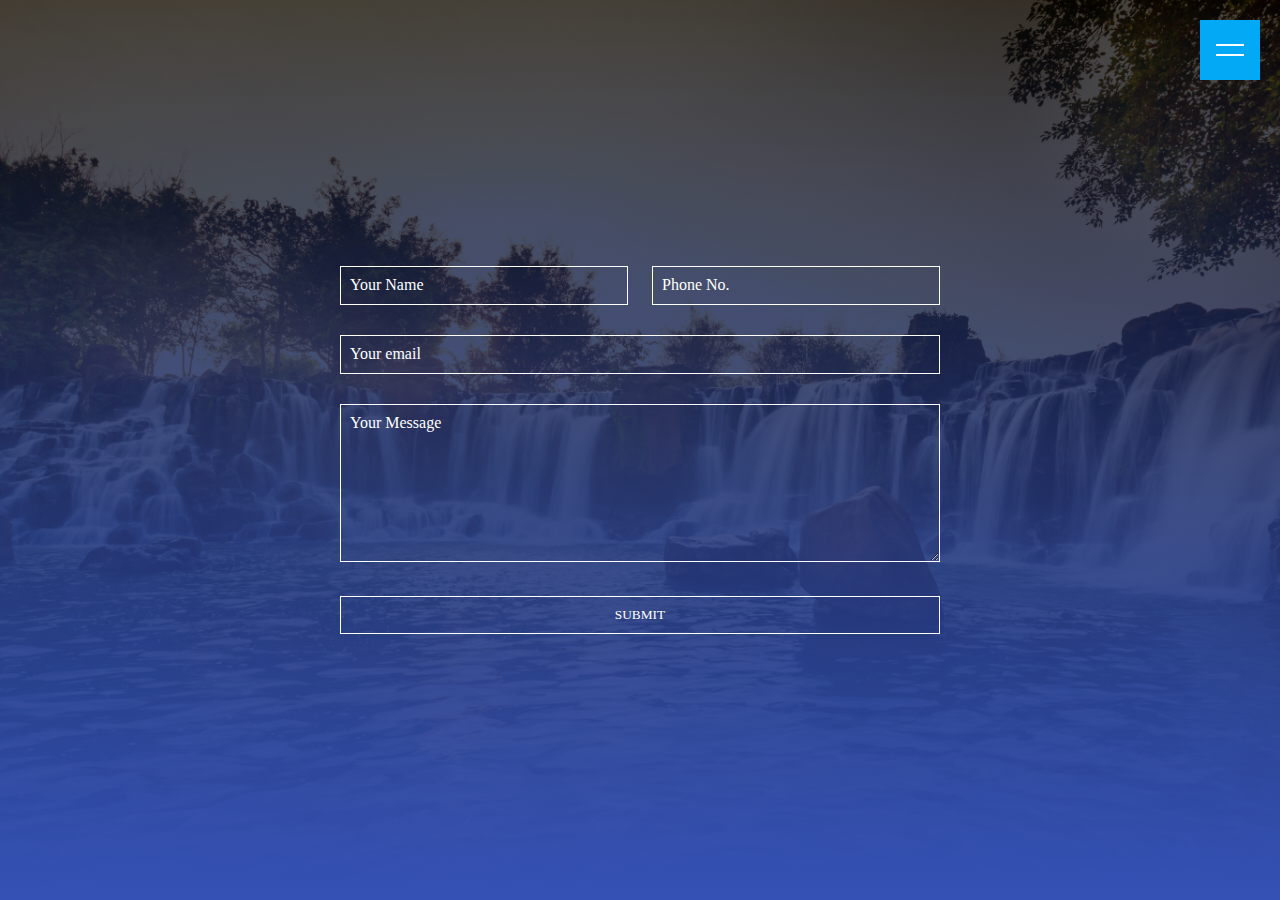
==== contact.html @ a9769a6f "first commit" ====
<!DOCTYPE html>
<html lang="en">
<head>
<meta charset="UTF-8">
<meta http-equiv="X-UA-Compatible" content="IE=edge">
<meta name="viewport" content="width=device-width, initial-scale=1.0">
<title>Rahul Gandhi - Web Developer, Programmer, ML Enthusiast </title>

<link rel="stylesheet" href="stylesheet.css">
<link rel="stylesheet" href="https://cdnjs.cloudflare.com/ajax/libs/font-awesome/6.7.1/css/all.min.css" integrity="sha512-5Hs3dF2AEPkpNAR7UiOHba+lRSJNeM2ECkwxUIxC1Q/FLycGTbNapWXB4tP889k5T5Ju8fs4b1P5z/iB4nMfSQ==" crossorigin="anonymous" referrerpolicy="no-referrer" />

</head>
<body>

    <div id="toggle"></div>

    <div id="sidebar">
        <ul>
            <li><a href="index.html">Home</a></li>
            <li><a href="intro.html">About</a></li>
            <li><a href="skill.html">Skills</a></li>
            <li><a href="projects.html">Projects</a></li>
            <li><a href="contact.html">Contact</a></li>
        </ul>
    </div>

    <script>
        const toggle = document.getElementById('toggle');
        const sidebar = document.getElementById('sidebar');

        document.onclick = function(e) {
            if (e.target.id !== 'sidebar' && e.target.id !== 'toggle') {
                toggle.classList.remove('active');
                sidebar.classList.remove('active');
            }
        }

        toggle.onclick = function() {
            toggle.classList.toggle('active');
            sidebar.classList.toggle('active');
        }
    </script>
        <!--<div class="container">
            <div class="contactInfo">
            <div class="box">
            <div class="icon"><i class="fa fa-map-marker" aria-hidden="true"></i></div>
            <div class="text"><h3> Address</h3><p> Dhanbad , Jharkhand</p></div>
            </div>
            </div>

            <div class = "box">
                <div class ="icon"><i class="fa fa-phone" aria-hidden="true"></i>
                </div>
                <div class ="text">
                    <h3> Phone No</h3>
                    <p> 9113100542</p>
                </div>
            </div>

            
                <div class ="icon"><i class="fa fa-envelope-o" aria-hidden="true"></i>
                </div>
                <div class ="text">
                    <h3> Email</h3>
                    <p> riya4office@gmail.com</p>
                </div>
            </div>

           </div>
           
           <div class ="contactForm"> 

            <form>
                <h2> Send Message</h2>
                <div class ="inputBox">
                    <input type ="text" name="" required = "required">
                    <span> Full Name</span>
                </div>

                <div class ="inputBox">
                    <input type ="text" name="" required = "required">
                    <span>Email</span>
                </div>

                <div class ="inputBox">
                    <textarea required ="required"></textarea> 
                    <span>Type your Message</span>
                </div>
                
                <div class ="inputBox">
                    <input type ="submit" name="" required = "send">
            
                </div>
            </form>
            

    </div>
      </div>  
    </div>-->

    <div class = "hero">
        <form>
            <div class ="row">
<div class ="input-group">
            <input type ="text" id="name" required>
            <label for="name"><i class="fa-solid fa-user"></i> Your Name</label>
        
    </div>

    <div class ="input-group">
        <input type ="text" id="number" required>
        <label for="number"><i class="fa-solid fa-phone"></i> Phone No.</label>
    
</div>
</div>
<!--<div class ="input-group">
    <textarea id ="me" rows="8"></textarea> 
    <label for="message">Your Message</label>

</div>-->


<div class ="input-group">
    <input type ="text" id="name" required>
    <label for="email"> <i class="fa-solid fa-envelope"></i> Your email</label>

</div>

<div class ="input-group">
    <textarea id ="me" rows="8" required></textarea> 
    <label for="message"><i class="fas fa-comments"></i> Your Message</label>

</div>

<button type ="submit">SUBMIT <i class ="fas fa-paper-plane"></i></button>

</form>
</body>
</html>
---- stylesheet.css ----
@import url('https://fonts.googleapis.com/css?family=Fira+Sans&display=swap');
@import url('https://fonts.googleapis.com/css2?family=Source+Code+Pro:wght@300&display=swap');
* {
    margin:0;
    padding:0;
    box-sizing: border-box;
}


#toggle{

   position:fixed;
   top:20px;
   right  :  20px;
   width: 60px;
   height: 60px;
   background:#03a9f4;
   cursor:pointer;
   display:flex;
   justify-content:center;
   align-items:center;}



#toggle::before{

    content: '';
    position: absolute;
    width:28px;
    height:2px;
    background:#fff;
    transform:translateY(-5px);
    transition: 0.2s;
}

#toggle::after{

    content:'';
    position:absolute;
    width:28px;
    height:2px;
    background: #fff;
    transform: translateY(5px);
    transition: 0.2s;
}

    #toggle.active::before{
        transform: translateY(0px) rotate(45deg);
    }

    #toggle.active::after{
        transform:translateY(0px) rotate(-45deg);
    }

/*.sidebar{

    background-color: rgb(223, 218, 218);
    /*width:17vw;*//* width:100vw;
    font-family: 'Fira Sans' , sans-serif;
    height:100vh;*/
    /*.sidebar {
        position:fixed;
        background-color: rgb(223, 218, 218);
        width: 250px;          /* Fixed width */
        /*font-family: 'Fira Sans', sans-serif;
        height: 100vh;        /* Full height */
        /*padding: 0 ;   
            /* Remove padding to prevent unwanted expansion */
        /*box-sizing: border-box; *//* Ensure padding and border are included in width */
    #sidebar{
        position: fixed;
        top:0;
        left:-300px;
        width:300px;
        height:100vh;
        background:#003147;
        transition: 0.5s;
        z-index:1000;

    }

    #sidebar.active{
        left:0px;
    }
    #sidebar ul{

        position: relative;
        margin-top: 50px;

    }

    #sidebar ul li{

        list-style:none;
        display:inline-block;
        width:100%;
        padding: 40px 40px;
       text-align: center;
        justify-content: space-between;

    }

    #sidebar ul li:hover{

        background:#03a9f4;
        padding: 1rem 2rem;

    }

    #sidebar ul li a{
display: block;
        color: #fff;
        text-decoration:none;
        font-size: 1.6em;
        letter-spacing: 2px;
        justify-content: space-between;
        text-align: center;
        text-transform: uppercase;
    }
    

    


/*.sidebar nav{
margin-left:20px;
    padding: 45px;
}

.sidebar nav li{

    list-style: none;
    font-size:25px;
    padding:33px 0;
}

.sidebar nav li a{
   text-decoration:none;
    color:black;
}*/

.main
{

  /*  background-color: yellow;*/
   
    height:100%;
   
}

/*.container{
display: flex;
flex-wrap: nowrap;

}*/

.infoContainer{

   
    /*background-color: rgb(202, 9, 128);*/
    height:100vh;
    width:80vw;
    margin: 100px auto;
display:flex;
justify-content:space-around;
padding-left:150px
}

.devInfo{
    padding-bottom: 100vh;
height:50px;
/*padding:200px;*/
    justify-content:  "center";
    flex-direction: "column";
    font-family: 'Source Code Pro, monospace';
  /*  margin-top: -150px;*/
    /*margin-left:-100px;*/
}
 .prerna{
   
   /* mix-blend-mode: multiply;*/
  
       
       justify-content: center;
       padding-top: 1vh;

      
    }

    .hello{
        font-size: 55px;
        }

        .name{
        font-size: 50px;
        font-weight: bold;
        font-family: 'Fira Sans', sans-serif;
        }

        .about{
        font-size: 40px;
        }
        .moreabout{
            font-size:29px;
        }
.buttons{
justify-content:center;
    margin-top: 4vw;
display:flex;
padding-right: 20vw;
}
       .btn{

            padding: 9px 14px;
border-radius: 20vw;
color: white;
background-color: dodgerblue;
font-weight: bold;
font-size: 21px;
margin-right:8vw;
cursor:pointer;
        }

       .btn:hover{
            background-color: white;
            color: dodgerblue;
        }

        .moreabout{

            font-size:22px;
            margin-top:23px;
            font-family:'Fira Sans', sans-serif;
        }
    
    .btn-sm{
        font-size: 14px;
padding: 10px 19px;
margin: 12px 0;
    }

    .contactform{
padding: 0 34px;
padding-top: 80px;
font-family: 'Fira Sans', sans-serif;
}
.contactform h1{
font-family: 'Source Code Pro', monospace;
text-align: center;
}

.contactform form div{
    padding: 20px 0;
    display:flex;
    padding-top:30px;
    padding-left:50px;
    padding-bottom: 50px;
    
    }

    .contactform for div input{
width: 100vw;
border-radius: 5px;
margin: 10px 0;
padding: 3px;
}

    #emailHelp{
    font-size: 8px;
    color: midnightblue;
    margin: 0 5px;
    }


    .hero{

        width:100%;
        height:100vh;
        background-image:linear-gradient(rgba(0,0,0,0.7), #3551b5), url(ar.jpg);
        background-position:center;
        background-size: cover;
        display: flex;
        align-items:center;
        justify-content:center;
    }


    form{

        width:90%;
        max-width:600px;
    }

.input-group{

    margin-bottom: 30px;
    position:relative;
}

input, textarea{

    width:100%;
    padding:10px;
    outline:0;
    border: 1px solid #fff;
    color: #fff;
    background: transparent;
    font-size:15px;
}

label{

    height:100%;
    position: absolute;
    left:0;
    top:0;
    padding:10px;
    color:#fff;
    cursor: text;
    transition:0.2s;
}

button{
    padding:10px 0;
    color:#fff;
    outline:none;
    background:transparent;
    border: 1px solid #fff;
    width:100%;
    cursor:pointer;

}

input:focus~label,
input:valid~label,
textarea:focus~label,
textarea:valid~label{
    top: -35px;
    font-size: 14px;
}

.row{

    display: flex;
    align-items: center;
    justify-content: space-between;
}

.row .input-group{
flex-basis:48%

}

@import url('https://fonts.googleapis.com/css2?family=Poppins:wght@400;500;600&family=Rancho&family=Water+Brush&display=swap');

*{
    padding: 0;
    margin: 0;
    box-sizing: border-box;
    font-family: poppins;
}
.skills_section{
    width: 100%;
    height: 100vh;
    padding: 0px 13%;
    background-color: rgba(0, 0, 0, 0.082);
    display: flex;
    align-items: center;
    justify-content: center;
    flex-direction: column;
}
.skills_head{
    width: 100%;
    margin-bottom: 100px;
    display: grid;
    place-items: center;
    text-align: center;
}
.skills_head h2{
    font-size: 30px;
    margin-bottom: -5px;
}
.skills_head h2 span{
    color: #e74d06;
}
.skills_main{
    width: 100%;
    display: grid;
    grid-template-columns: repeat(2, 1fr);
    grid-row-gap: 30px;
    grid-column-gap: 50px;
}
.skills_main .skill_bar .info{
    display: flex;
    justify-content: space-between;
    align-items: center;
    padding:  0 10px;
}
.skill_bar .info p:nth-child(2){
    font-weight: 500;
}
.skill_bar .bar{
    width: 100%;
    height: 10px;
    background-color: rgba(0, 0, 0, 0.144);
    border-radius: 25px;
    margin-top: 5px;
    position: relative;
}
.skill_bar .bar span{
    width: 50%;
    height: 100%;
    position: absolute;
    background-color: #e74d06;
    border-radius: 25px;
}
.skill_bar .bar .html{
    width: 90%;
    animation: html 2s;
}
@keyframes html {
    0%{
        width: 0%;
    }100%{
        width: 90%;
    }
}
.skill_bar .bar .css{
    width: 85%;
    animation: css 2s;
}
@keyframes css {
    0%{
        width: 0%;
    }100%{
        width: 85%;
    }
}
.skill_bar .bar .sass{
    width: 80%;
    animation: sass 2s;
}
@keyframes sass {
    0%{
        width: 0%;
    }100%{
        width: 80%;
    }
}
.skill_bar .bar .js{
    width: 80%;
    animation: css 2s;
}
@keyframes js {
    0%{
        width: 0%;
    }100%{
        width: 80%;
    }
}
.skill_bar .bar .react{
    width: 75%;
    animation: react 2s;
}
@keyframes react {
    0%{
        width: 0%;
    }100%{
        width: 75%;
    }
}
.skill_bar .bar .node{
    width: 70%;
    animation: node 2s;
}
@keyframes node {
    0%{
        width: 0%;
    }100%{
        width: 70%;
    }
}
.skill_bar .bar .express{
    width: 65%;
    animation: express 2s;
}
@keyframes express {
    0%{
        width: 0%;
    }100%{
        width: 65%;
    }
}
.skill_bar .bar .mongo{
    width: 60%;
    animation: mongo 2s;
}
@keyframes mongo {
    0%{
        width: 0%;
    }100%{
        width: 60%;
    }
}

.box{

    min-height:100vh;
    background-image:linear-gradient(rgba(0,0,0,0.70), rgba(0,0,0,0.70)), url("abc.jpg");
    background-position:center;
    background-repeat:no-repeat;
    background-size:cover;
}

.aero{
    width:80%;
    margin:auto;
padding:30px 0px;
}
article h1{
font-size:50px;
font-weight:500;
text-transform:uppercase;
color: #fcba03;
}

article h1::after{
content:"";
height:3px;
width:225px;
background-color:#fcba03;
display:block;
margin:auto;
}

.devpic img{

    margin:auto;
    display:block;
    margin-top: -3vh;
    height: 70vh;
    border-radius: 25%;
    width: -1vw;
   /* border:3px solid #bef4f7;*/
}

.vk{

    width:10vh;
   padding-left: 100vw;
}

content{

    font-size:25px;
    color:#ccc;
    line-height:1.5;
    padding-top: 100vh;
   
}





article h5{

    text-transform: uppercase;
    font-size:50px;
    font-weight:500;
    margin-top:30px;
    color:#fcba03;

}

article p{

    font-size:40px;
   /* color:#fff;*/
   color:#041d29;

    }


   /* training-section{
border-width: 100%;
        width:100%;
        
        background:url("ddd.avif") center;
        background-size:cover;
    }

    training-section h1{
        text-align:center;
        padding:25px 100px;
    }


    .container{ 

        width:1190px;
        margin:auto;
        justify-content:space-around;
        flex-wrap:wrap;
        display:flex;
        border: 1px solid red;
        border-width:100%;
        padding-top: 30px;
    }

    .training-items{

    
    flex-basis:23%;
    margin: 10px 0px;
    text-align: center;
    background: red;
    box-shadow: 0px 0px 10px 3px lightgrey;
    background:white;
    padding:20px 0px;
    }

    .training-items h3{
        padding:10px 0px;
    }

    .training-items p{

        font-size: 13px;
        padding: 10px;



    }

    .training-items button{

        background: blue;
        padding: 10px 25px;
        border: none;
        color: white;
        border-radius:10px;
        margin: 10px 0px;
    }

    .training-items:hover{
background:blue;

    }


    .training-items:hover h3{

        background: blue;   }

        .training-items:hover h3, .training-items:hover p{
            color: white;
        }


        .training-items:hover button{
            background: white;
            color: blue;
        }
*/

.training-section {
    width: 100%;
    background: url("ddd.avif") center;
    background-size: cover;
    padding: 30px 0;
  }
  
  .training-section h1 {
    text-align: center;
    padding: 25px 0;
  }
  
  .container {
    display: flex;
    flex-wrap: wrap;
    justify-content: space-around; /* Distribute space evenly */
    max-width: 1200px;
    margin: 0 auto;
   gap: 20px;/* Space between cards */
    padding: 20px;
    grid-template-columns: repeat(3, 1fr);
  }
  
  .training-items {
    flex: 0 0 calc(33.333% - 20px); /* 3 cards per row with space */
    background: white;
    box-shadow: 0px 0px 10px 3px lightgrey;
    padding: 20px;
    text-align: center;
    border-radius: 10px;
    box-sizing: border-box;
    height: 400px; /* Set a fixed height for equal card size */
    /*display: flex;*/
    flex-direction: column;
    justify-content: space-between;
    margin:20px;
    perspective: 1000px;
    width: 300px;
    display: inline-block;
  }

  .card-inner {
    width: 100%;
    height: 100%;
    position: relative;
    transition: transform 0.6s;
    transform-style: preserve-3d;
  }
  
  .training-items.flipped .card-inner {
    transform: rotateY(180deg);
  }
  
  .card-front,
  .card-back {
    position: absolute;
    width: 100%;
    height: 100%;
    backface-visibility: hidden;
    display: flex;
    flex-direction: column;
    justify-content: center;
    align-items: center;
    border: 1px solid #ddd;
    border-radius: 10px;
    padding: 20px;
    box-shadow: 0 4px 8px rgba(0, 0, 0, 0.1);
    background-color: #fff;
    text-align:center;
  }
  
  .card-back {
    background-color: #f0f0f0;
    transform: rotateY(180deg);
  }
  
  
  .training-items img {
    max-width: 100%;
    height: 150px; /* Set a fixed height for images */
    object-fit: cover; /* Maintain image aspect ratio */
    border-radius: 10px;
  }
  
  .training-items h3 {
    margin: 15px 0;
    font-size: 25px;
    padding-top: 100px;
  }
  
  .training-items p {
    font-size: 20px;
    flex-grow: 1; /* Allow the paragraph to expand */
  }
  
  .training-items button {
    background: blue;
    padding: 10px 20px;
    border: none;
    color: white;
    border-radius: 10px;
    cursor: pointer;
  }
  
  .training-items:hover {
    background: blue;
  }
  
  .training-items:hover h3,
  .training-items:hover p {
    color: rgb(8, 8, 8);
  }
  
  .training-items:hover button {
    background: white;
    color: blue;
  }
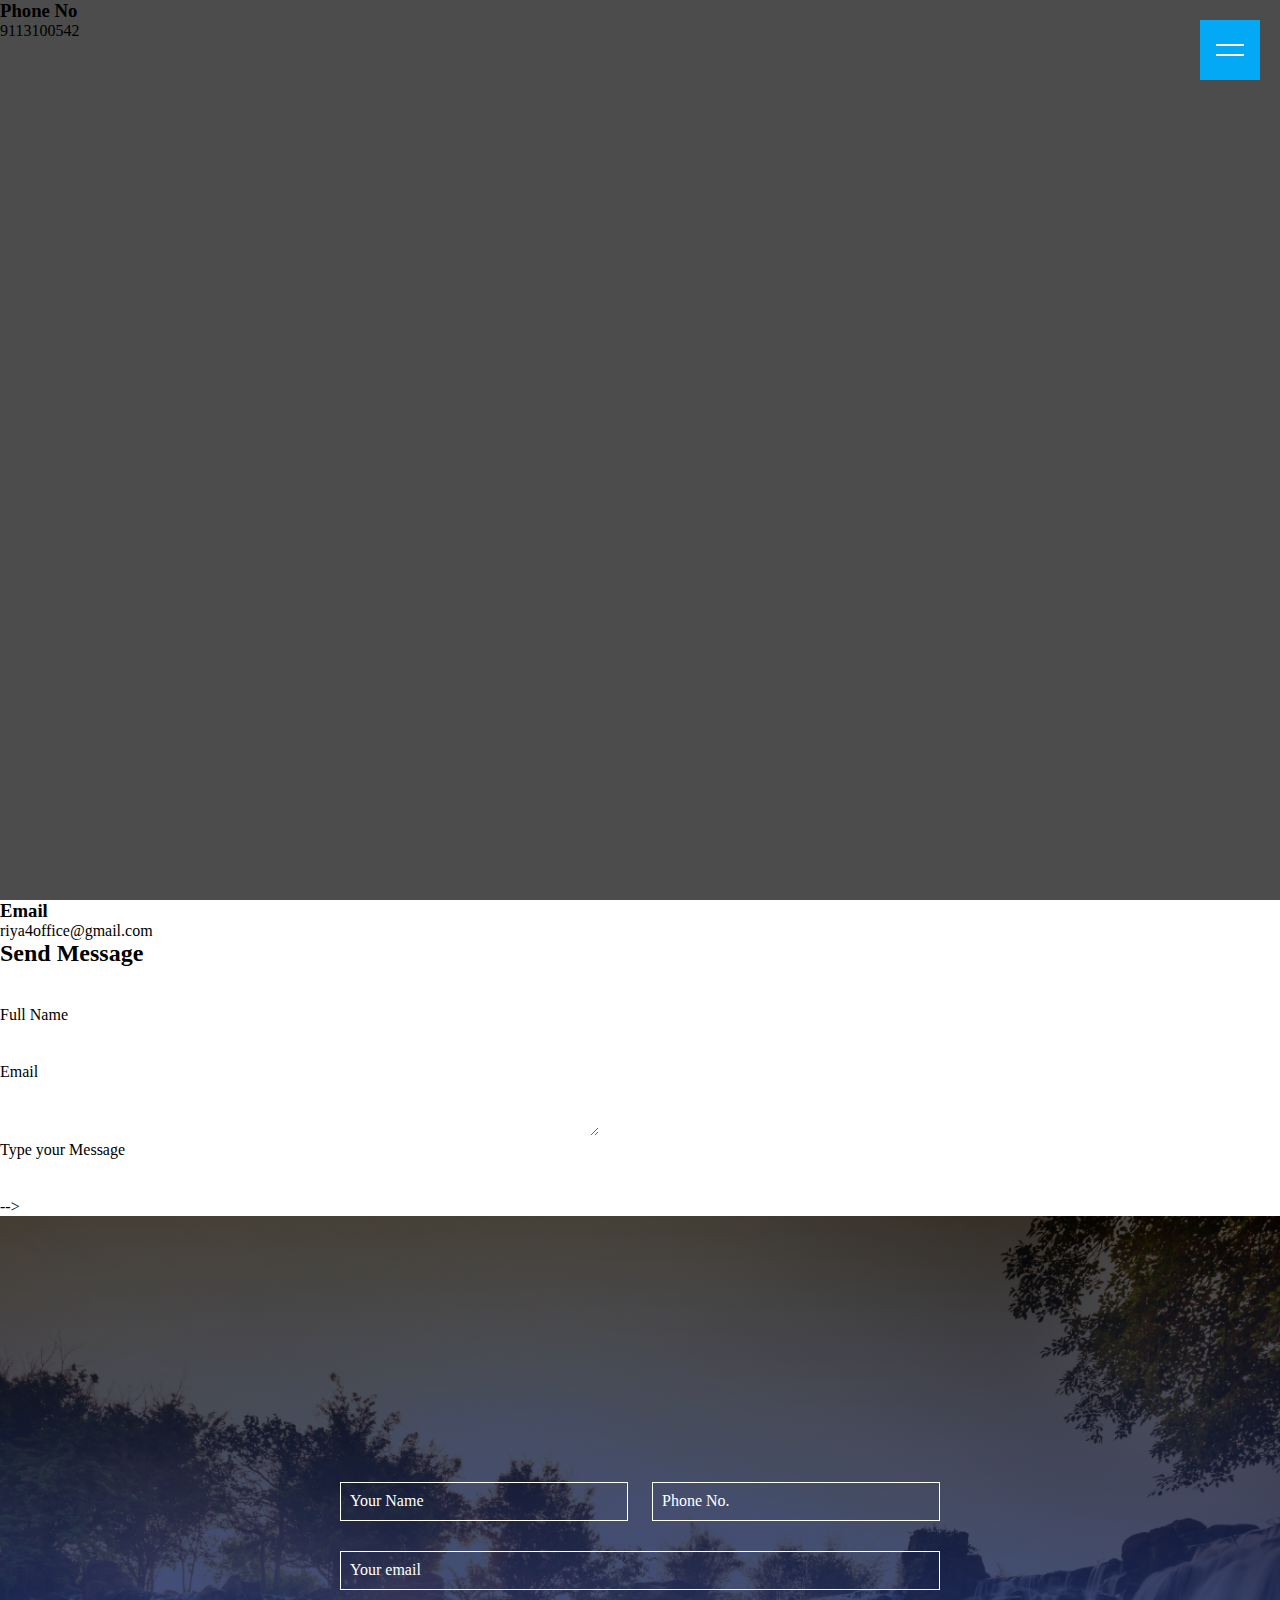
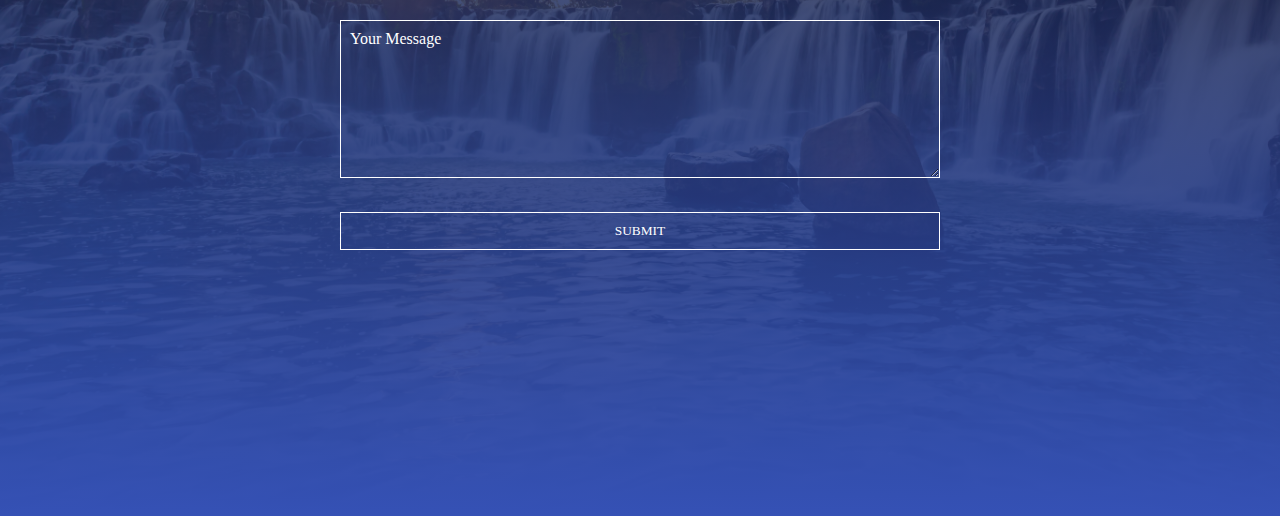
==== commit 0096653e: "first commit" ====
--- a/contact.html
+++ b/contact.html
@@ -4,7 +4,7 @@
 <meta charset="UTF-8">
 <meta http-equiv="X-UA-Compatible" content="IE=edge">
 <meta name="viewport" content="width=device-width, initial-scale=1.0">
-<title>Rahul Gandhi - Web Developer, Programmer, ML Enthusiast </title>
+<title>My Portfolio </title>
 
 <link rel="stylesheet" href="stylesheet.css">
 <link rel="stylesheet" href="https://cdnjs.cloudflare.com/ajax/libs/font-awesome/6.7.1/css/all.min.css" integrity="sha512-5Hs3dF2AEPkpNAR7UiOHba+lRSJNeM2ECkwxUIxC1Q/FLycGTbNapWXB4tP889k5T5Ju8fs4b1P5z/iB4nMfSQ==" crossorigin="anonymous" referrerpolicy="no-referrer" />
@@ -40,13 +40,7 @@
             sidebar.classList.toggle('active');
         }
     </script>
-        <!--<div class="container">
-            <div class="contactInfo">
-            <div class="box">
-            <div class="icon"><i class="fa fa-map-marker" aria-hidden="true"></i></div>
-            <div class="text"><h3> Address</h3><p> Dhanbad , Jharkhand</p></div>
-            </div>
-            </div>
+        
 
             <div class = "box">
                 <div class ="icon"><i class="fa fa-phone" aria-hidden="true"></i>
@@ -113,11 +107,6 @@
     
 </div>
 </div>
-<!--<div class ="input-group">
-    <textarea id ="me" rows="8"></textarea> 
-    <label for="message">Your Message</label>
-
-</div>-->
 
 
 <div class ="input-group">
--- a/stylesheet.css
+++ b/stylesheet.css
@@ -679,24 +679,24 @@
   .container {
     display: flex;
     flex-wrap: wrap;
-    justify-content: space-around; /* Distribute space evenly */
+    justify-content: space-around; 
     max-width: 1200px;
     margin: 0 auto;
-   gap: 20px;/* Space between cards */
+   gap: 20px;
     padding: 20px;
     grid-template-columns: repeat(3, 1fr);
   }
   
   .training-items {
-    flex: 0 0 calc(33.333% - 20px); /* 3 cards per row with space */
+    flex: 0 0 calc(33.333% - 20px); 
     background: white;
     box-shadow: 0px 0px 10px 3px lightgrey;
     padding: 20px;
     text-align: center;
     border-radius: 10px;
     box-sizing: border-box;
-    height: 400px; /* Set a fixed height for equal card size */
-    /*display: flex;*/
+    height: 400px; 
+    
     flex-direction: column;
     justify-content: space-between;
     margin:20px;
@@ -743,8 +743,8 @@
   
   .training-items img {
     max-width: 100%;
-    height: 150px; /* Set a fixed height for images */
-    object-fit: cover; /* Maintain image aspect ratio */
+    height: 150px; 
+    object-fit: cover; 
     border-radius: 10px;
   }
   
@@ -756,7 +756,7 @@
   
   .training-items p {
     font-size: 20px;
-    flex-grow: 1; /* Allow the paragraph to expand */
+    flex-grow: 1; 
   }
   
   .training-items button {
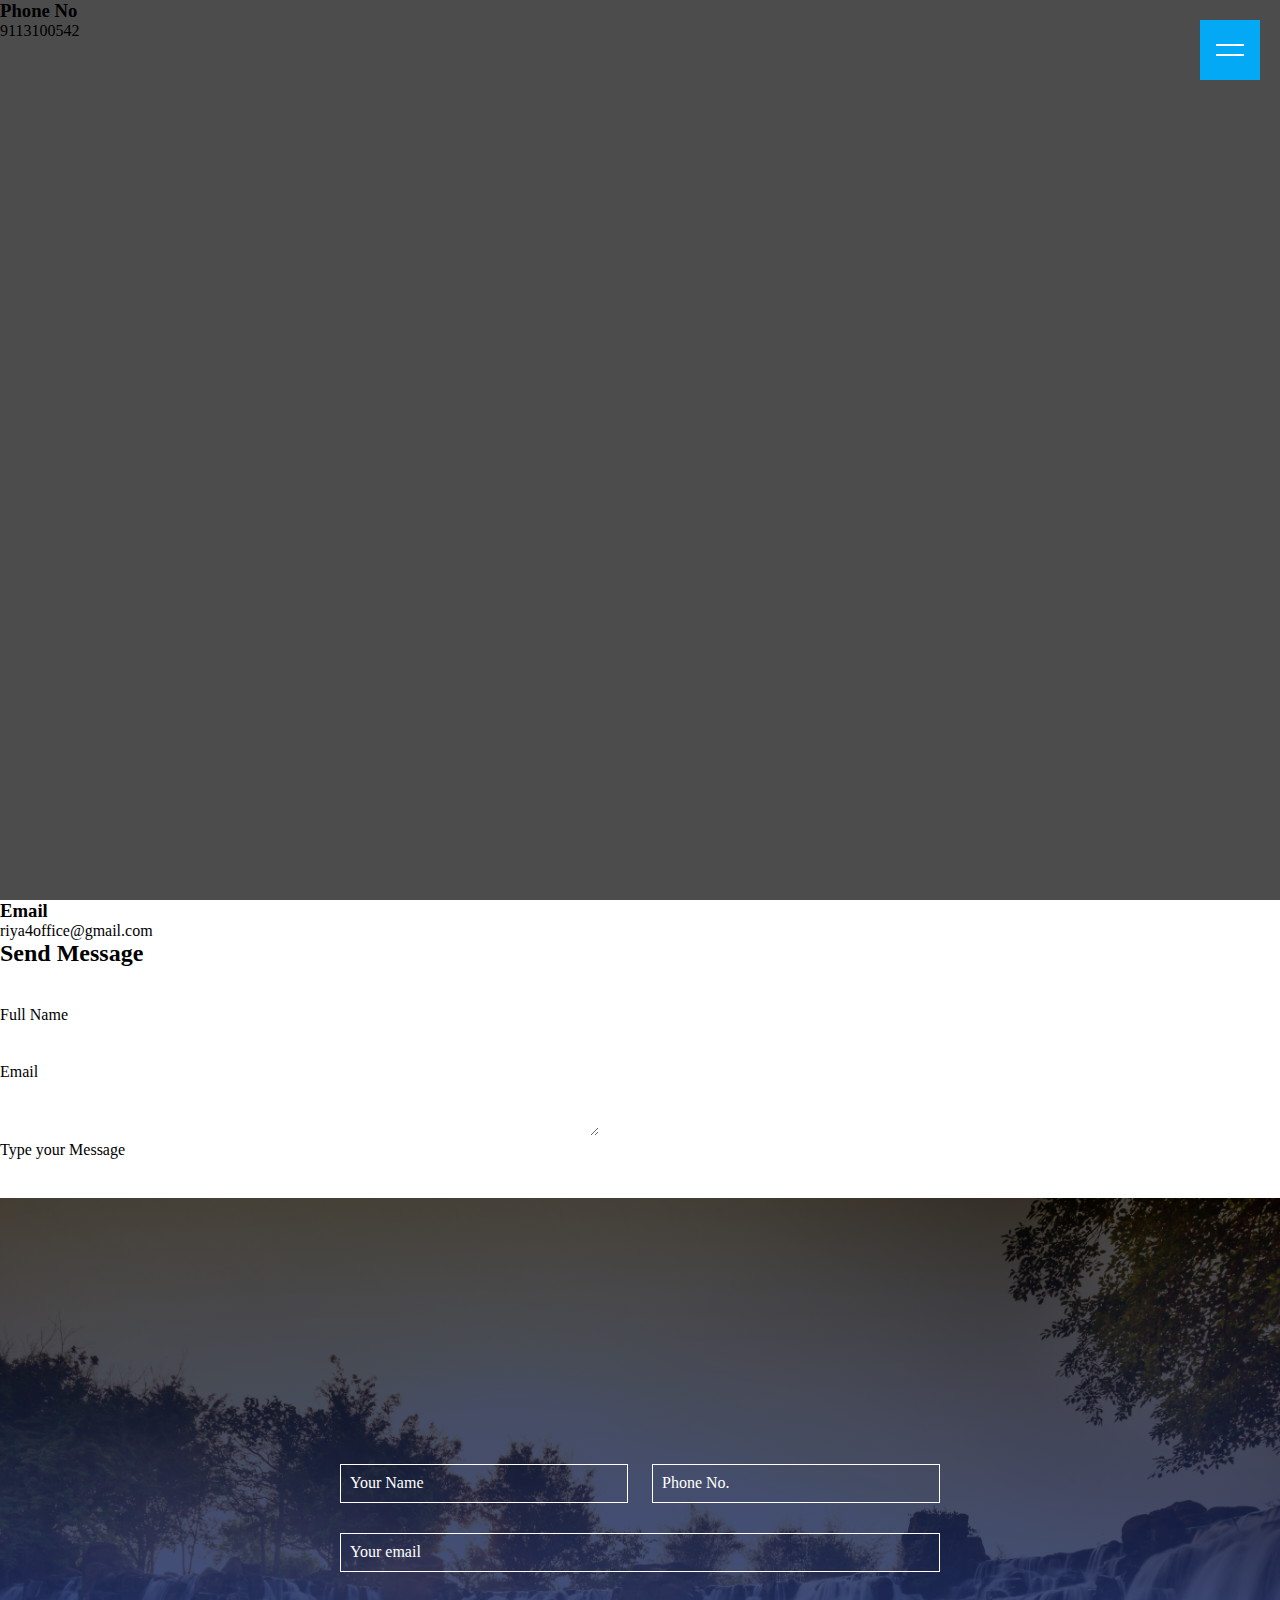
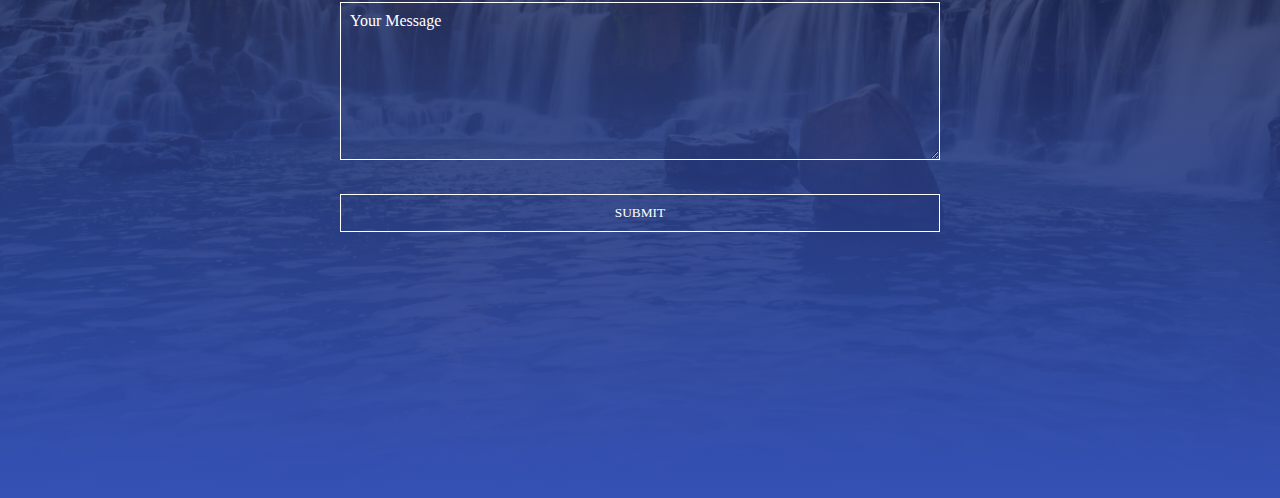
==== commit 7b3dc2e1: "first commit" ====
--- a/contact.html
+++ b/contact.html
@@ -90,7 +90,7 @@
 
     </div>
       </div>  
-    </div>-->
+    </div>
 
     <div class = "hero">
         <form>
